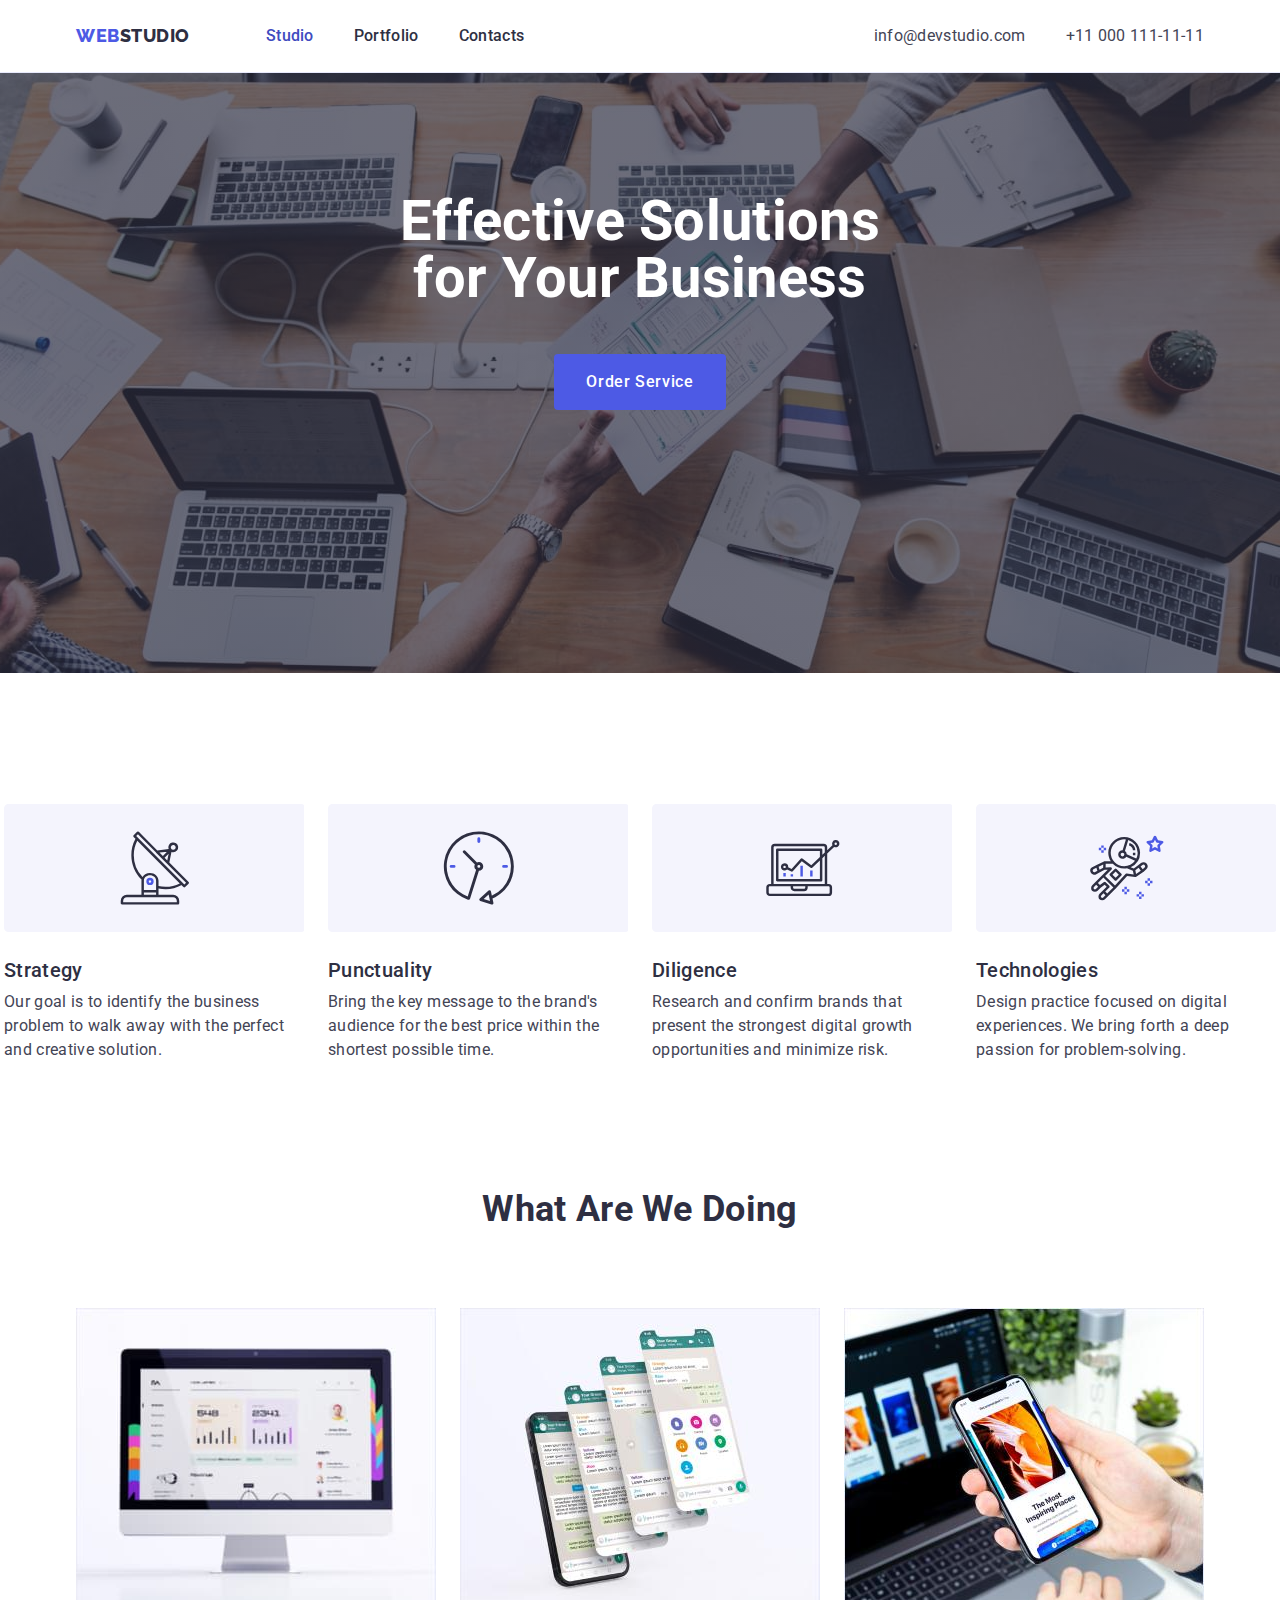
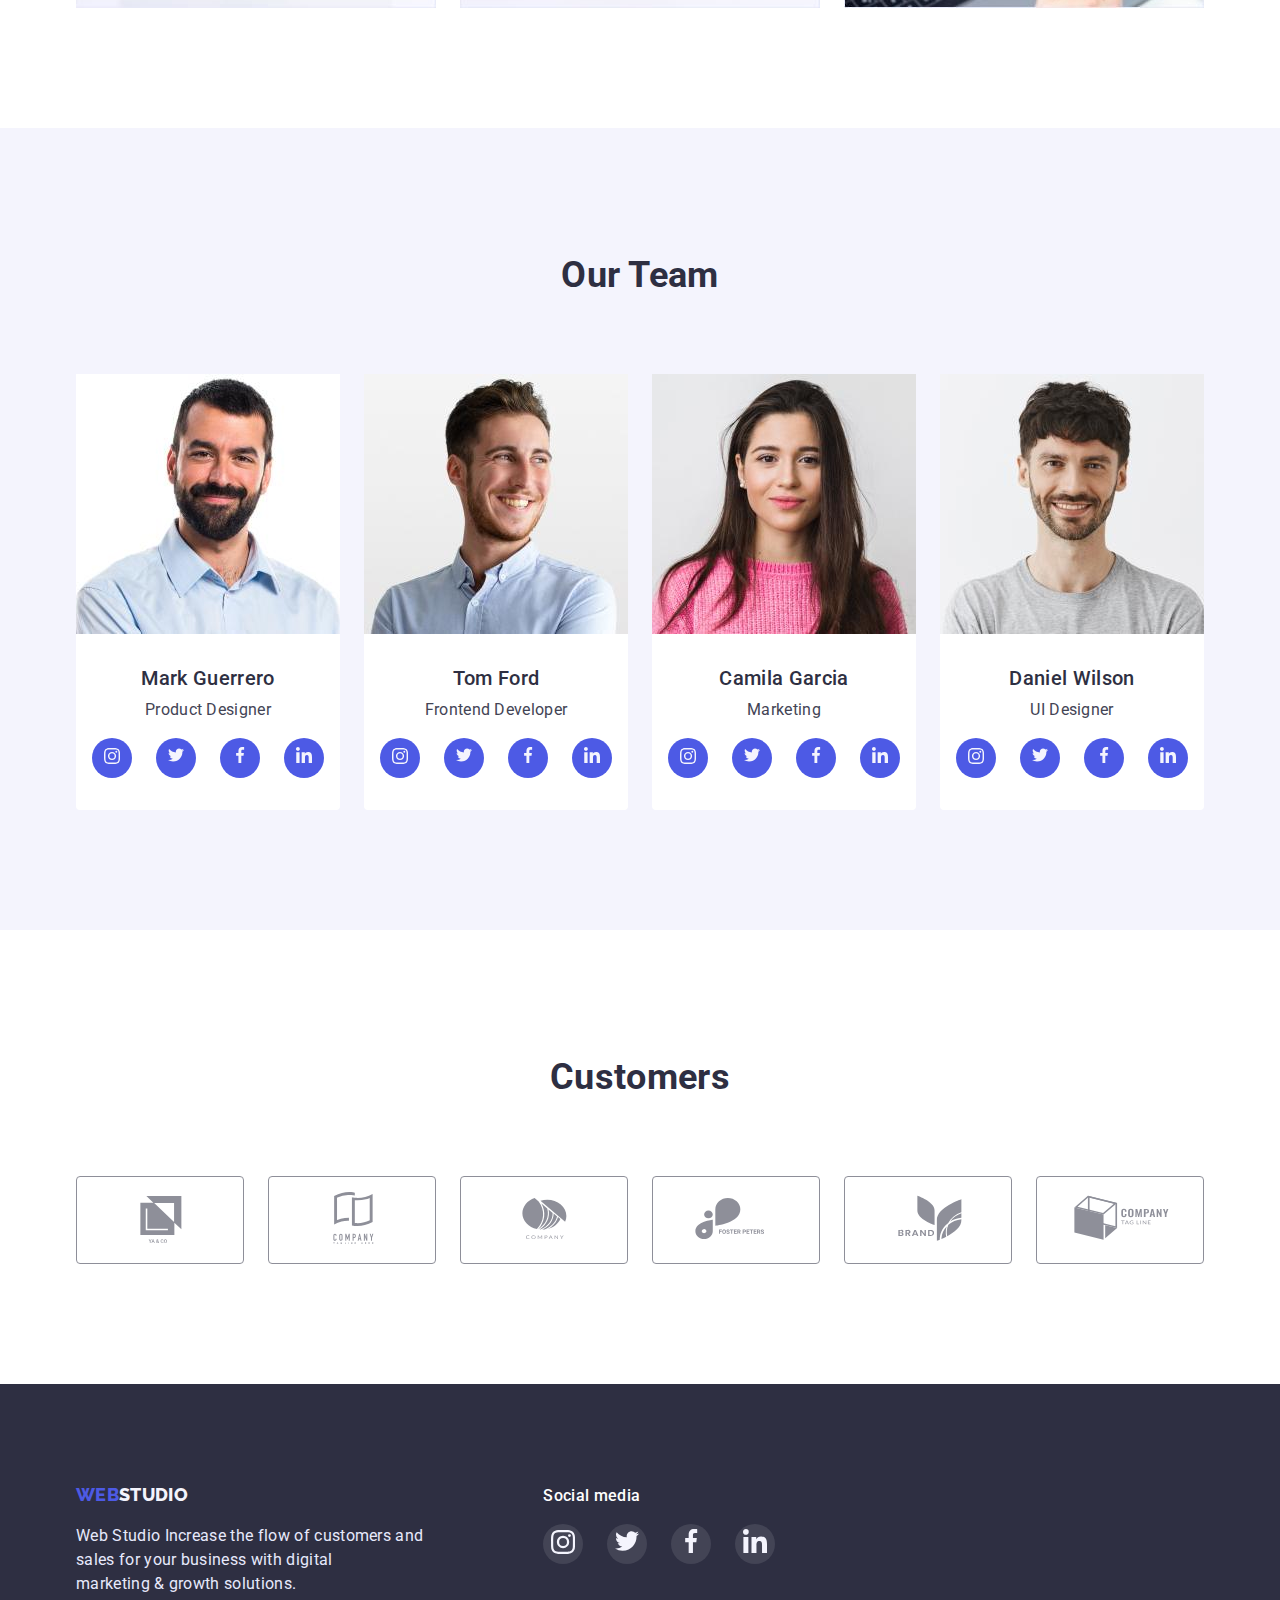
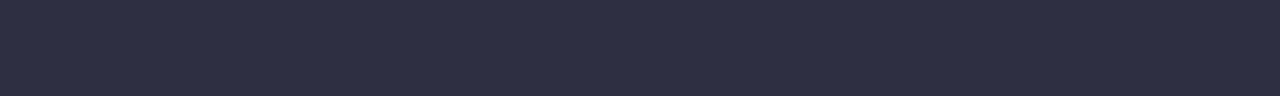
==== index.html @ c7861516 "Width added to customers" ====
<!DOCTYPE html>
<html lang="en">
  <head>
    <meta charset="UTF-8" />
    <meta http-equiv="X-UA-Compatible" content="IE=edge" />
    <meta name="viewport" content="width=device-width, initial-scale=1.0" />
    <title>WEB STUDIO</title>
    <link rel="preconnect" href="https://fonts.googleapis.com" />
    <link rel="preconnect" href="https://fonts.gstatic.com" crossorigin />
    <link
      href="https://fonts.googleapis.com/css2?family=Raleway:wght@800&family=Roboto:wght@400;500;700;900&display=swap"
      rel="stylesheet"
    />
    <link
      rel="stylesheet"
      href="https://cdnjs.cloudflare.com/ajax/libs/modern-normalize/1.1.0/modern-normalize.min.css"
    />
    <link rel="stylesheet" href="./css/style.css" />
  </head>
  <body>
    <header class="header">
      <nav class="container main-nav">
        <a href="./index.html" class="logo link"
          >WEB<span class="logo-header">STUDIO</span></a
        >
        <ul class="navigation list">
          <li class="nav-item">
            <a href="./index.html" class="current link header-links">
              Studio
            </a>
          </li>
          <li class="nav-item">
            <a href="./portfolio.html" class="link header-links">Portfolio</a>
          </li>
          <li class="nav-item">
            <a href="" class="link header-links">Contacts</a>
          </li>
        </ul>

        <ul class="list contact-list">
          <li class="nav-item">
            <a
              href="mailto:info@devstudio.com"
              class="link contacts header-links"
              >info@devstudio.com</a
            >
          </li>
          <li class="nav-item">
            <a href="tel:+110001111111" class="link contacts header-links"
              >+11 000 111-11-11</a
            >
          </li>
        </ul>
      </nav>
    </header>
    <main>
      <section class="section-one section overlay">
        <div class="container">
          <h1 class="main-title">
            Effective Solutions <br />
            for Your Business
          </h1>

          <button type="button" class="btn btn-order">Order Service</button>
        </div>
      </section>

      <section class="section section-two">
        <div class="container">
          <h2 hidden class="title">Our Values</h2>
          <ul class="list list-values">
            <li class="value-item icon-strategy">
              <svg class="value-icon">
                <use
                  href="/images/icons.svg/symbol-defs.svg#icon-strategy"
                ></use>
              </svg>
              <h3 class="sub-title">Strategy</h3>
              <p class="value-description">
                Our goal is to identify the business problem to walk away with
                the perfect and creative solution.
              </p>
            </li>
            <li class="value-item icon-punctuality">
              <svg class="value-icon">
                <use
                  href="/images/icons.svg/symbol-defs.svg#icon-punctuality"
                ></use>
              </svg>
              <h3 class="sub-title">Punctuality</h3>
              <p class="value-description">
                Bring the key message to the brand's audience for the best price
                within the shortest possible time.
              </p>
            </li>
            <li class="value-item icon-diligence">
              <svg class="value-icon">
                <use
                  href="/images/icons.svg/symbol-defs.svg#icon-diligence"
                ></use>
              </svg>
              <h3 class="sub-title">Diligence</h3>
              <p class="value-description">
                Research and confirm brands that present the strongest digital
                growth opportunities and minimize risk.
              </p>
            </li>
            <li class="value-item icon-technologies">
              <svg class="value-icon">
                <use
                  href="/images/icons.svg/symbol-defs.svg#icon-technologies"
                ></use>
              </svg>
              <h3 class="sub-title">Technologies</h3>
              <p class="value-description">
                Design practice focused on digital experiences. We bring forth a
                deep passion for problem-solving.
              </p>
            </li>
          </ul>
        </div>
      </section>

      <section class="section section-three">
        <div class="container">
          <h2 class="title title-about">What Are We Doing</h2>
          <ul class="list-about list">
            <li class="about-item">
              <img
                src="./images/index/Rectangle_1.jpg"
                alt="Screen"
                width="360"
                height="300"
              />
            </li>
            <li class="about-item">
              <img
                src="./images/index/Rectangle_2.jpg "
                alt="Cell Phone"
                width="360"
                height="300"
              />
            </li>
            <li class="about-item">
              <img
                src="./images/index/Rectangle_3.jpg"
                alt="Laptop and Smartphone"
                width="360"
                height="300"
              />
            </li>
          </ul>
        </div>
      </section>
      <section class="section-four section">
        <div class="container">
          <h2 class="title title-team">Our Team</h2>
          <ul class="list list-team">
            <li class="team-member">
              <img
                src="./images/index/img_1.jpg"
                alt="Face of the Product Designer"
                width="264"
                height="260"
                class="image"
              />
              <div class="team-role">
                <h3 class="sub-title">Mark Guerrero</h3>
                <p class="team-description">Product Designer</p>
                <ul class="list list-social">
                  <li class="social-item">
                    <button class="btn-social">
                      <svg class="btn btn-icon">
                        <use
                          href="/images/icons.svg/symbol-defs.svg#icon-instagram"
                        ></use>
                      </svg>
                    </button>
                  </li>
                  <li class="social-item">
                    <button class="btn btn-social">
                      <svg class="btn-icon twitter">
                        <use
                          href="/images/icons.svg/symbol-defs.svg#icon-twitter"
                        ></use>
                      </svg>
                    </button>
                  </li>
                  <li class="social-item">
                    <button class="btn btn-social">
                      <svg class="btn-icon">
                        <use
                          href="/images/icons.svg/symbol-defs.svg#icon-facebook"
                        ></use>
                      </svg>
                    </button>
                  </li>
                  <li class="social-item">
                    <button class="btn btn-social">
                      <svg class="btn-icon">
                        <use
                          href="/images/icons.svg/symbol-defs.svg#icon-linkedin"
                        ></use>
                      </svg>
                    </button>
                  </li>
                </ul>
              </div>
            </li>
            <li class="team-member">
              <img
                src="./images/index/img_2.jpg"
                alt="Face of the Frontend Developer"
                width="264"
                height="260"
                class="image"
              />
              <div class="team-role">
                <h3 class="sub-title">Tom Ford</h3>
                <p class="team-description">Frontend Developer</p>
                <ul class="list list-social">
                  <li class="social-item">
                    <button class="btn-social">
                      <svg class="btn btn-icon">
                        <use
                          href="/images/icons.svg/symbol-defs.svg#icon-instagram"
                        ></use>
                      </svg>
                    </button>
                  </li>
                  <li class="social-item">
                    <button class="btn btn-social">
                      <svg class="btn-icon twitter">
                        <use
                          href="/images/icons.svg/symbol-defs.svg#icon-twitter"
                        ></use>
                      </svg>
                    </button>
                  </li>
                  <li class="social-item">
                    <button class="btn btn-social">
                      <svg class="btn-icon">
                        <use
                          href="/images/icons.svg/symbol-defs.svg#icon-facebook"
                        ></use>
                      </svg>
                    </button>
                  </li>
                  <li class="social-item">
                    <button class="btn btn-social">
                      <svg class="btn-icon">
                        <use
                          href="/images/icons.svg/symbol-defs.svg#icon-linkedin"
                        ></use>
                      </svg>
                    </button>
                  </li>
                </ul>
              </div>
            </li>
            <li class="team-member">
              <img
                src="./images/index/img_3.jpg"
                alt="Face of the Marketing team member"
                width="264"
                height="260"
                class="image"
              />
              <div class="team-role">
                <h3 class="sub-title">Camila Garcia</h3>
                <p class="team-description">Marketing</p>
                <ul class="list list-social">
                  <li class="social-item">
                    <button class="btn-social">
                      <svg class="btn btn-icon">
                        <use
                          href="/images/icons.svg/symbol-defs.svg#icon-instagram"
                        ></use>
                      </svg>
                    </button>
                  </li>
                  <li class="social-item">
                    <button class="btn btn-social">
                      <svg class="btn-icon twitter">
                        <use
                          href="/images/icons.svg/symbol-defs.svg#icon-twitter"
                        ></use>
                      </svg>
                    </button>
                  </li>
                  <li class="social-item">
                    <button class="btn btn-social">
                      <svg class="btn-icon">
                        <use
                          href="/images/icons.svg/symbol-defs.svg#icon-facebook"
                        ></use>
                      </svg>
                    </button>
                  </li>
                  <li class="social-item">
                    <button class="btn btn-social">
                      <svg class="btn-icon" width="16">
                        <use
                          href="/images/icons.svg/symbol-defs.svg#icon-linkedin"
                        ></use>
                      </svg>
                    </button>
                  </li>
                </ul>
              </div>
            </li>
            <li class="team-member">
              <img
                src="./images/index/img_4.jpg"
                alt="Face of the UI Designer"
                width="264"
                height="260"
                class="image"
              />
              <div class="team-role">
                <h3 class="sub-title">Daniel Wilson</h3>
                <p class="team-description">UI Designer</p>
                <ul class="list list-social">
                  <li class="social-item">
                    <button class="btn-social">
                      <svg class="btn btn-icon">
                        <use
                          href="/images/icons.svg/symbol-defs.svg#icon-instagram"
                        ></use>
                      </svg>
                    </button>
                  </li>
                  <li class="social-item">
                    <button class="btn btn-social">
                      <svg class="btn-icon twitter">
                        <use
                          href="/images/icons.svg/symbol-defs.svg#icon-twitter"
                        ></use>
                      </svg>
                    </button>
                  </li>
                  <li class="social-item">
                    <button class="btn btn-social">
                      <svg class="btn-icon">
                        <use
                          href="/images/icons.svg/symbol-defs.svg#icon-facebook"
                        ></use>
                      </svg>
                    </button>
                  </li>
                  <li class="social-item">
                    <button class="btn btn-social">
                      <svg class="btn-icon linkedin">
                        <use
                          href="/images/icons.svg/symbol-defs.svg#icon-linkedin"
                        ></use>
                      </svg>
                    </button>
                  </li>
                </ul>
              </div>
            </li>
          </ul>
        </div>
      </section>
      <section class="section">
        <div class="container">
          <h2 class="title title-customers">Customers</h2>
          <ul class="list list-customers">
            <li class="customer-item">
              <button class="btn btn-customers">
                <svg class="logo-icon" width="104" height="56">
                  <use
                    href="/images/icons.svg/symbol-defs.svg#icon-logo_1"
                  ></use>
                </svg>
              </button>
            </li>
            <li class="customer-item">
              <button class="btn btn-customers">
                <svg class="logo-icon" width="104" height="56">
                  <use
                    href="/images/icons.svg/symbol-defs.svg#icon-logo_2"
                  ></use>
                </svg>
              </button>
            </li>
            <li class="customer-item">
              <button class="btn btn-customers">
                <svg class="logo-icon">
                  <use
                    href="/images/icons.svg/symbol-defs.svg#icon-logo_3"
                  ></use>
                </svg>
              </button>
            </li>
            <li class="customer-item">
              <button class="btn btn-customers">
                <svg class="logo-icon">
                  <use
                    href="/images/icons.svg/symbol-defs.svg#icon-logo_4"
                  ></use>
                </svg>
              </button>
            </li>
            <li class="customer-item">
              <button class="btn btn-customers">
                <svg class="logo-icon">
                  <use
                    href="/images/icons.svg/symbol-defs.svg#icon-logo_5"
                  ></use>
                </svg>
              </button>
            </li>
            <li class="customer-item">
              <button class="btn btn-customers">
                <svg class="logo-icon">
                  <use
                    href="/images/icons.svg/symbol-defs.svg#icon-logo_6"
                  ></use>
                </svg>
              </button>
            </li>
          </ul>
        </div>
      </section>
    </main>
    <footer class="footer">
      <div class="container footer-section">
        <div class="footer-description">
          <a href="./index.html" class="logo footer link"
            >WEB<span class="logo-footer">STUDIO</span></a
          >
          <p>
            Web Studio Increase the flow of customers and <br />
            sales for your business with digital <br />
            marketing & growth solutions.
          </p>
        </div>
        <div class="social-section">
          <h3 class="title title-footer">Social media</h3>

          <ul class="list list-social">
            <li class="social-item social-footer">
              <button class="btn-social btn-footer">
                <svg class="btn btn-icon svg-i-footer">
                  <use
                    href="/images/icons.svg/symbol-defs.svg#icon-instagram"
                  ></use>
                </svg>
              </button>
            </li>
            <li class="social-item">
              <button class="btn btn-social btn-footer">
                <svg class="btn-icon svg-i-footer">
                  <use
                    href="/images/icons.svg/symbol-defs.svg#icon-twitter"
                  ></use>
                </svg>
              </button>
            </li>
            <li class="social-item">
              <button class="btn btn-social btn-footer">
                <svg class="btn-icon svg-i-footer">
                  <use
                    href="/images/icons.svg/symbol-defs.svg#icon-facebook"
                  ></use>
                </svg>
              </button>
            </li>
            <li class="social-item">
              <button class="btn btn-social btn-footer">
                <svg class="btn-icon svg-i-footer">
                  <use
                    href="/images/icons.svg/symbol-defs.svg#icon-linkedin"
                  ></use>
                </svg>
              </button>
            </li>
          </ul>
        </div>
      </div>
    </footer>
  </body>
</html>
---- css/style.css ----
/* variables */
:root {
  --brand-primary-fonts: 'Roboto', sans-serif;
  --brand-secondary-fonts: 'Raleway', sans-serif;
  --none-text-decoration: none;
  --none-list-bullets: none;
  --primary-color: #434455;
  --secondary-color: #2e2f42;
  --bg-white-color: #ffffff;
  --bg-iris-color: #4d5ae5;
  --bg-cloud-color: #f4f4fd;
  --bg-ocean-color: #404bbf;
  --bg-cornflower-color: #e7e9fc;
  --bg-light-slate-color: #8e8f99;
  --font-size-primary: 16px;
  --line-height-primary: 1.5;
  --letter-spacing-primary: 0.02em;
  --primary-padding-32: 32px;
  --margin-24: 24px;
  --margin-48: 48px;
  --padding-margin-none: 0;
  --drop-shadow: 0px 1px 6px 0px rgba(46, 47, 66, 0.08);
}
body {
  font-family: var(--brand-primary-fonts);
  color: var(--primary-color);
  font-size: var(--font-size-primary);
  line-height: var(--line-height-primary);
  letter-spacing: var(--letter-spacing-primary);
}
.btn {
  display: inline-block;
  cursor: pointer;
  border: none;
  font-weight: 500;
  font-size: var(--font-size-primary);
  line-height: var(--line-height-primary);
  letter-spacing: 0.04em;
  border-radius: 4px;
}
.container {
  width: 1158px;
  padding-left: 15px;
  padding-right: 15px;

  margin-left: auto;
  margin-right: auto;

  /* outline: red dashed 2px; */
}
p {
  margin-top: var(--padding-margin-none);
  margin-bottom: var(--padding-margin-none);
}

.section {
  padding-top: 120px;
  padding-bottom: 120px;
}
.section-three {
  padding-top: var(--padding-margin-none);
}

/* title's color */
.title,
.sub-title {
  color: var(--secondary-color);
}
.main-title,
.title {
  font-weight: 700;
}

.sub-title,
.prj-title {
  font-weight: 500;
  font-size: 20px;
  line-height: 1.2;
}

/* header section */

.header {
  border-bottom: solid 1px var(--bg-cornflower-color);
  box-shadow: 0px 2px 1px 0px rgba(46, 47, 66, 0.08);
}
.list {
  list-style: var(--none-list-bullets);
  padding: var(--padding-margin-none);
  margin: var(--padding-margin-none);
}
.main-nav {
  display: flex;
  align-items: center;
}

.navigation {
  display: flex;
  margin-left: 76px;
}
.navigation .nav-item:not(:last-child) {
  margin-right: 40px;
}
.header a.logo {
  font-weight: 800;
  font-family: var(--brand-secondary-fonts);
  font-size: 18px;
  line-height: 1.33;
  letter-spacing: 0.03em;
  text-transform: uppercase;
  color: var(--bg-iris-color);
}

.navigation a.current {
  color: var(--bg-ocean-color);
}
.link {
  text-decoration: var(--none-text-decoration);
  color: var(--primary-color);
}
.navigation .header-links {
  color: var(--secondary-color);
  font-weight: 500;
}
.header-links {
  display: block;
  padding-top: var(--margin-24);
  padding-bottom: var(--margin-24);
}

.contact-list {
  display: flex;
  margin-left: auto;
}

.contact-list .nav-item + .nav-item {
  margin-left: 40px;
}

.logo-header {
  color: var(--secondary-color);
}

.header-links:hover,
.header-links:focus,
.btn-social:hover,
.btn-social:focus {
  color: var(--bg-ocean-color);
}

/* index page main section */
.overlay {
  background: var(--primary-color);
  text-align: center;
  max-width: 1440px;
  height: 600px;
  margin-left: auto;
  margin-right: auto;
  background-image: linear-gradient(
      to right,
      rgba(46, 47, 66, 0.7),
      rgba(46, 47, 66, 0.7)
    ),
    url(../images/index/bg-people-office_1.jpg);
  background-size: cover;
  background-position: center;
  background-repeat: no-repeat;
}

.main-title {
  font-size: 56px;
  line-height: 1.01;
  color: var(--bg-white-color);
  margin-top: 0;
  margin-bottom: var(--margin-48);
}
.btn-order {
  background: var(--bg-iris-color);
  color: var(--bg-white-color);
  padding: 16px 32px;
}
.btn-order:hover,
.btn-order:focus {
  background: var(--bg-ocean-color);
  box-shadow: 0px 4px 4px 0px rgba(0, 0, 0, 0.15);
}

.sub-title,
.prj-title {
  margin-top: var(--padding-margin-none);
  margin-bottom: 8px;
}
.list-values {
  display: flex;
  justify-content: center;
  margin-left: auto;
  margin-right: auto;
}
.value-icon,
.team-description {
  margin-bottom: 8px;
}
.value-item:not(:last-child),
.about-item:not(:last-child),
.team-member:not(:last-child),
.customer-item:not(:last-child),
.social-item:not(:last-child) {
  margin-right: var(--margin-24);
}

.filter-list {
  display: flex;
  justify-content: center;
  margin-bottom: 72px;
}

.filter-item:not(:last-child) {
  margin-right: var(--margin-48);
}
.section .title-about,
.title-team,
.title-customers {
  margin-top: var(--padding-margin-none);
  margin-bottom: 72px;
  text-align: center;
  font-size: 36px;
}

.list-about,
.list-team {
  display: flex;
  justify-content: center;
}
.team-role {
  text-align: center;
  padding-top: var(--primary-padding-32);
  padding-bottom: var(--primary-padding-32);
  background-color: var(--bg-white-color);
  border-bottom-left-radius: 4px;
  border-bottom-right-radius: 4px;
}
.team-member:hover,
.team-member:focus {
  box-shadow: var(--drop-shadow);
  border-radius: 6px;
  offset: 0px, 1px;
}
.btn-social {
  width: 40px;
  height: 40px;
  border-radius: 50%;
  border: none;
  padding: 0;
  background-color: var(--bg-iris-color);
}

.list-social {
  display: flex;
  justify-content: center;
  padding-left: 16px;
  padding-right: 16px;
}
.btn-icon {
  width: 16px;
  height: 16px;
  fill: var(--bg-cloud-color);
}
.btn-social:hover,
.btn-social:focus {
  background-color: var(--bg-ocean-color);
}
.list-customers {
  display: flex;
  justify-content: center;
}
.btn-customers {
  background-color: transparent;
  width: 168px;
  height: 88px;
  border: 1px solid var(--bg-light-slate-color);
}
.logo-icon {
  width: 104px;
  height: 56px;
  fill: #8e8f99;
}

.logo-icon:hover {
  width: 104px;
  height: 56px;
  fill: var(--bg-ocean-color);
}

/* footer section */
.logo.footer {
  font-family: var(--brand-secondary-fonts);
  font-size: 18px;
  line-height: 1.17;
  font-weight: 800;
  color: var(--bg-iris-color);
}
.logo-footer {
  color: var(--bg-cloud-color);
}

.footer p {
  margin-top: 16px;
  color: var(--bg-cornflower-color);
}

footer {
  background: var(--secondary-color);
}

.section-four {
  background: var(--bg-cloud-color);
}

footer {
  padding-top: 100px;
  padding-bottom: 100px;
}
.footer-section {
  display: flex;
  flex-wrap: wrap;
  align-items: baseline;
}
.svg-i-footer {
  width: 24px;
  height: 24px;
  align-items: center;
}

.btn-footer {
  background-color: var(--primary-color);
}

.btn-footer:hover,
.btn-footer:focus {
  background-color: #31d0aa;
}
.title-footer {
  color: var(--bg-white-color);
  margin-top: 0;
  margin-bottom: 0;
  font-weight: 500;
  font-size: var(--font-size-primary);
}
.social-section {
  display: block;
  margin-left: 120px;
}

.list-social {
  padding-left: 0;
  padding-right: 0;
  margin-top: 16px;
}

/* portfolio page - main section */

.btn-filter:hover,
.btn-filter:focus {
  background: var(--bg-ocean-color);
  color: var(--bg-white-color);
  box-shadow: 0px 3px 1px 0px rgba(0, 0, 0, 0.1);
}
.btn-filter {
  background: var(--bg-cloud-color);
  color: var(--bg-iris-color);
  padding: 12px 24px;
}

.project-list {
  display: flex;
  flex-wrap: wrap;
  margin-right: calc(-1 * var(--margin-24));
  margin-bottom: calc(-1 * var(--margin-48));
}

.prj-explanation {
  border-bottom: solid 1px var(--bg-cornflower-color);
  border-left: solid 1px var(--bg-cornflower-color);
  border-right: solid 1px var(--bg-cornflower-color);
  padding-left: 16px;
  padding-right: 54px;
  padding-top: var(--primary-padding-32);
  padding-bottom: var(--primary-padding-32);
}
.project-list > .prj-item {
  flex-basis: calc(100% / 3 - 24px);
  margin-right: var(--margin-24);
  margin-bottom: var(--margin-48);
}
img {
  display: block;
  max-width: 100%;
}

.project-card:hover,
.project-card:focus {
  background-blend-mode: soft-light;
  mix-blend-mode: normal;
  box-shadow: var(--drop-shadow);
  offset: 0px, 1px;
  border-radius: 6px;
}
.project-list > .prj-item:hover,
.project-list > .prj-item:focus {
  box-shadow: 1px 4px 4px rgba(46, 47, 66, 0.08);
  border-radius: 6px;
  offset: 0px, 1px;
}
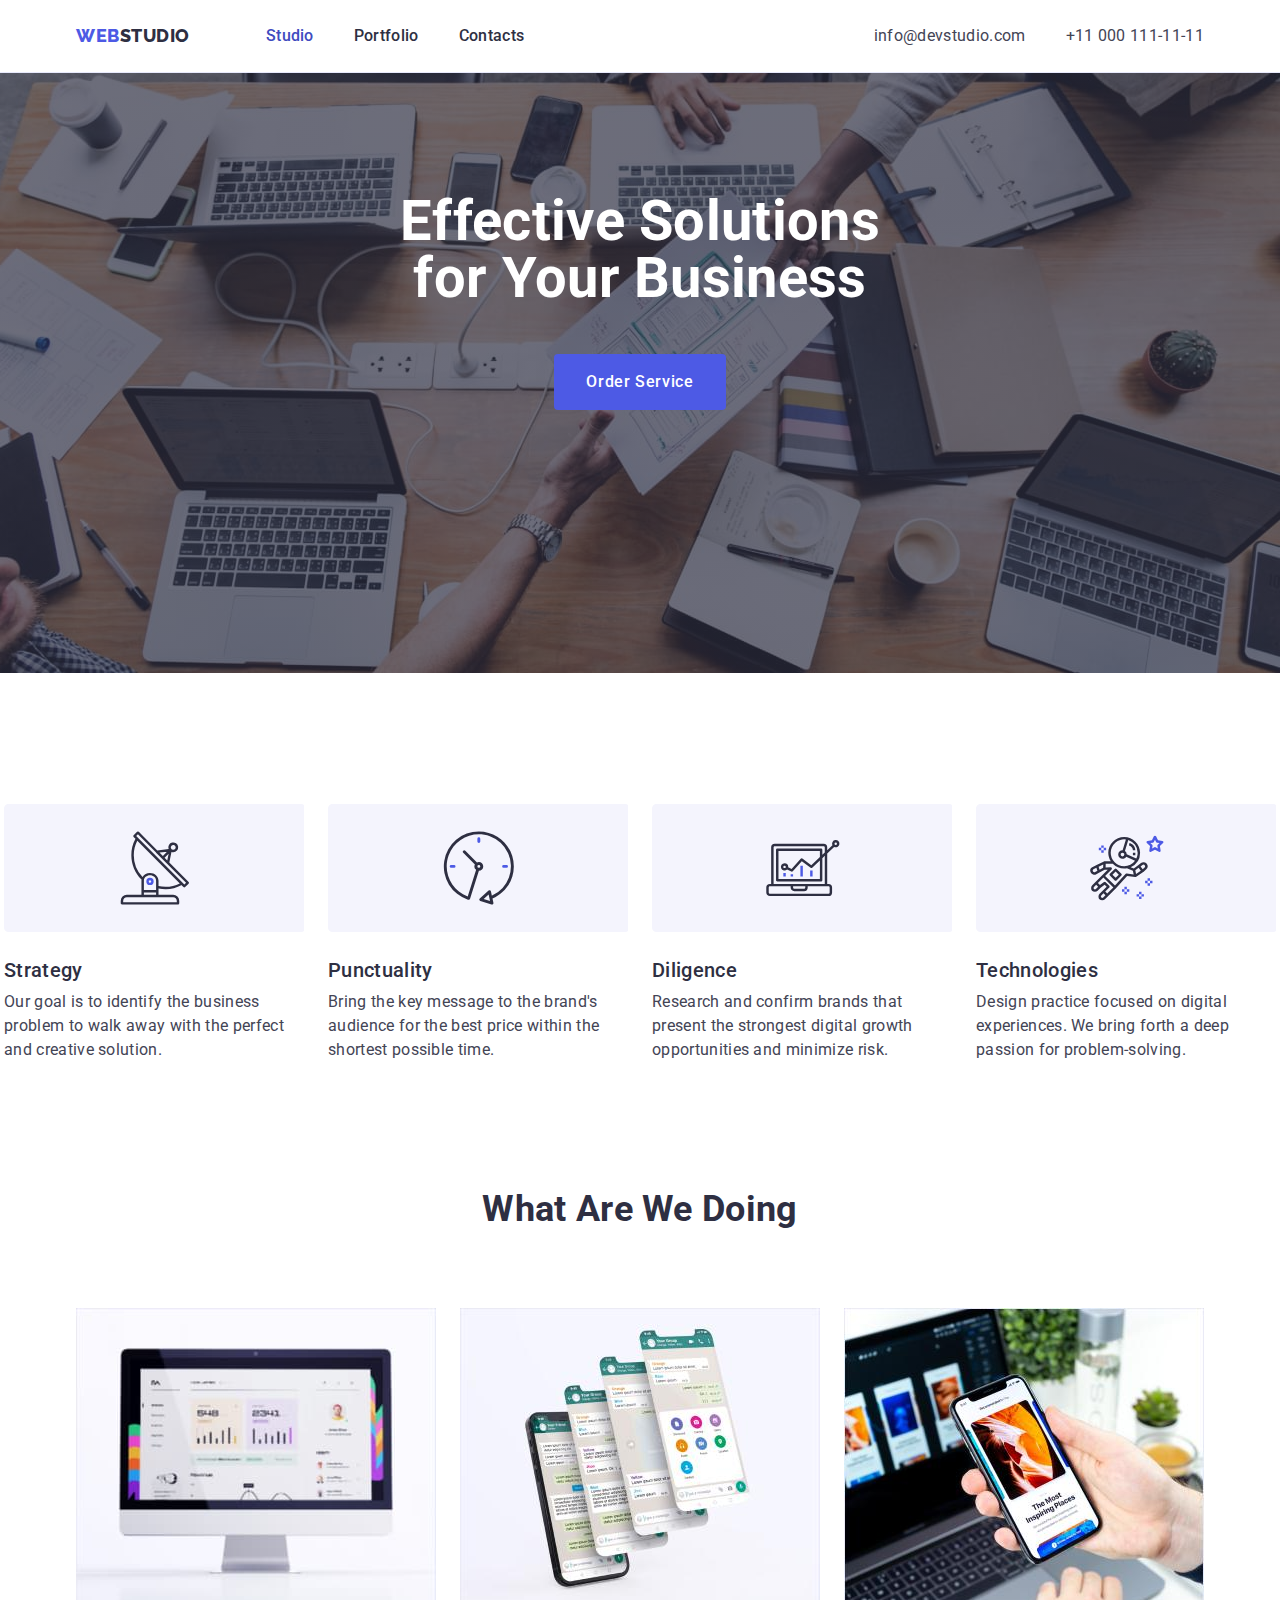
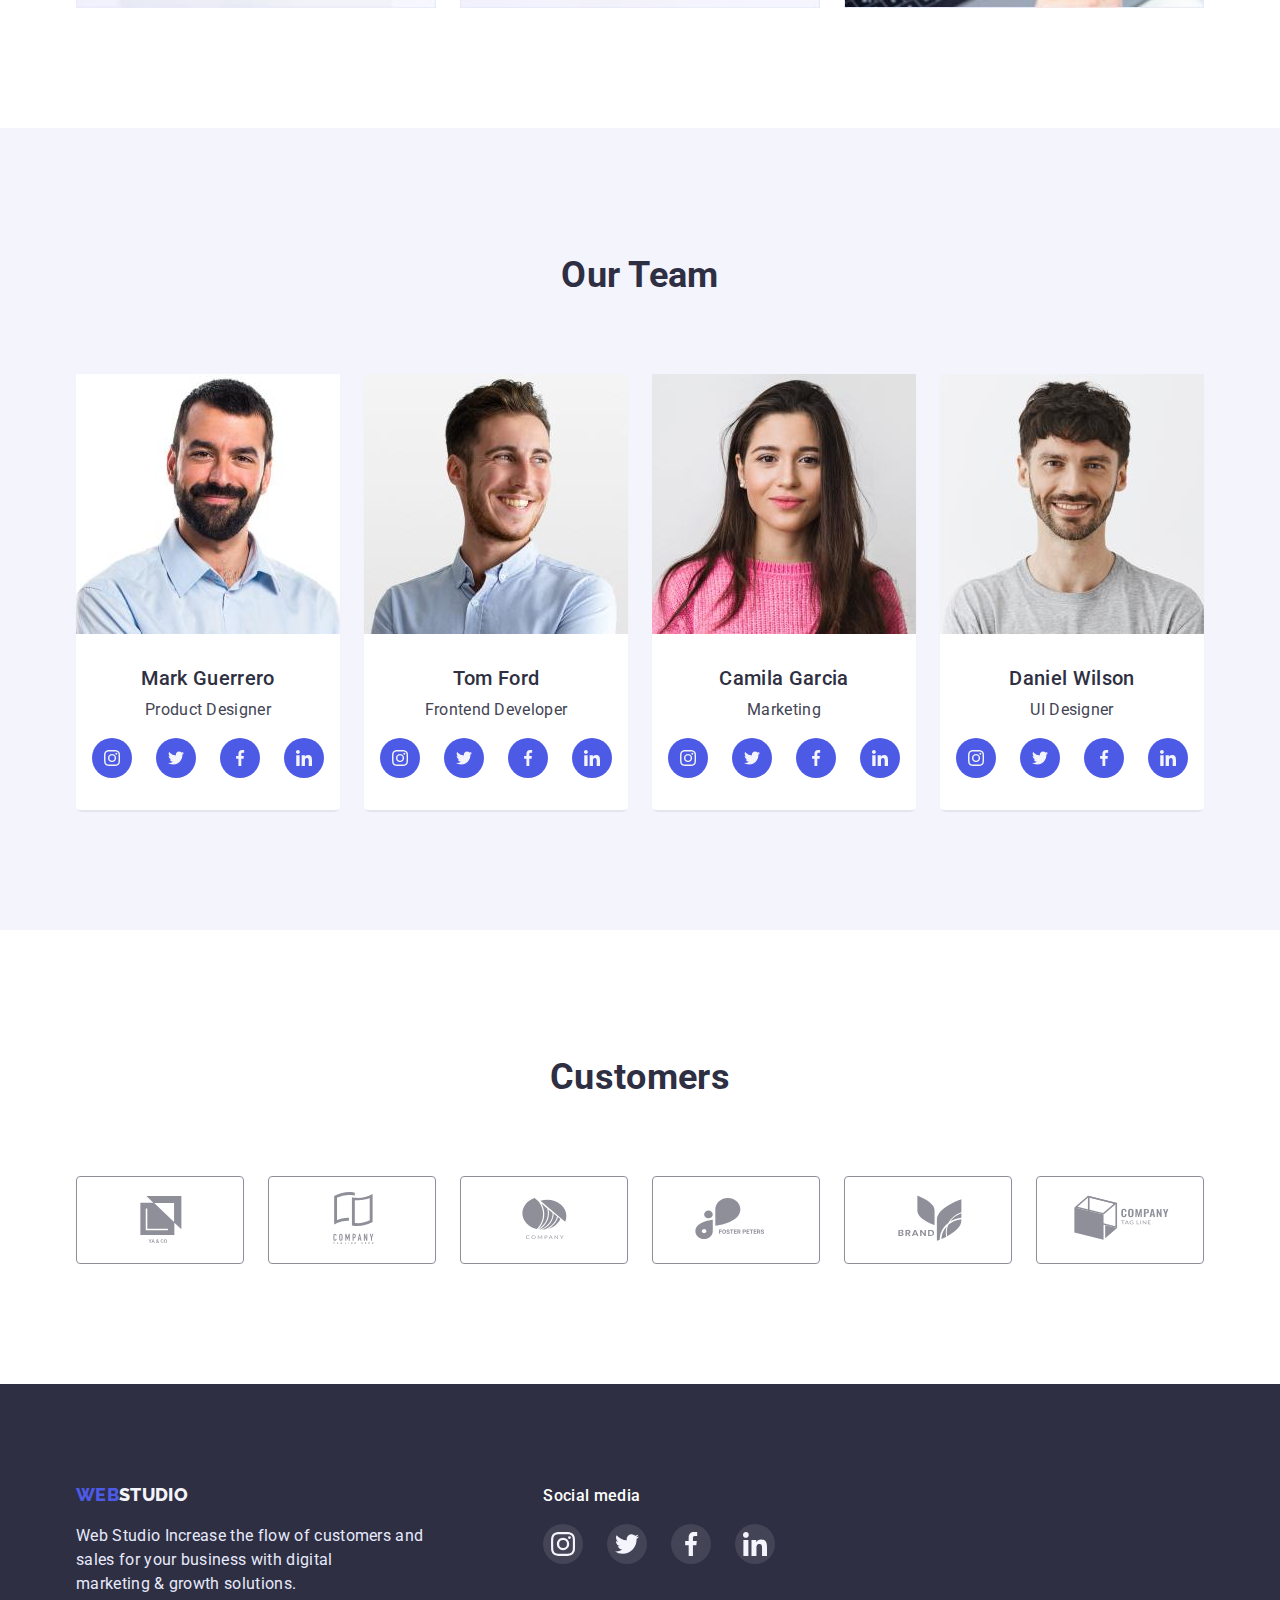
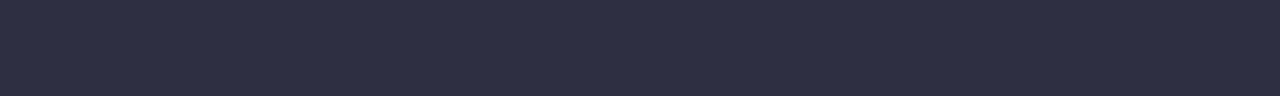
==== commit b29cb0d8: "social links updated" ====
--- a/index.html
+++ b/index.html
@@ -72,7 +72,7 @@
             <li class="value-item icon-strategy">
               <svg class="value-icon">
                 <use
-                  href="/images/icons.svg/symbol-defs.svg#icon-strategy"
+                  href="./images/icons.svg/symbol-defs.svg#icon-strategy"
                 ></use>
               </svg>
               <h3 class="sub-title">Strategy</h3>
@@ -84,7 +84,7 @@
             <li class="value-item icon-punctuality">
               <svg class="value-icon">
                 <use
-                  href="/images/icons.svg/symbol-defs.svg#icon-punctuality"
+                  href="./images/icons.svg/symbol-defs.svg#icon-punctuality"
                 ></use>
               </svg>
               <h3 class="sub-title">Punctuality</h3>
@@ -96,7 +96,7 @@
             <li class="value-item icon-diligence">
               <svg class="value-icon">
                 <use
-                  href="/images/icons.svg/symbol-defs.svg#icon-diligence"
+                  href="./images/icons.svg/symbol-defs.svg#icon-diligence"
                 ></use>
               </svg>
               <h3 class="sub-title">Diligence</h3>
@@ -108,7 +108,7 @@
             <li class="value-item icon-technologies">
               <svg class="value-icon">
                 <use
-                  href="/images/icons.svg/symbol-defs.svg#icon-technologies"
+                  href="./images/icons.svg/symbol-defs.svg#icon-technologies"
                 ></use>
               </svg>
               <h3 class="sub-title">Technologies</h3>
@@ -169,40 +169,40 @@
                 <p class="team-description">Product Designer</p>
                 <ul class="list list-social">
                   <li class="social-item">
-                    <button class="btn-social">
-                      <svg class="btn btn-icon">
-                        <use
-                          href="/images/icons.svg/symbol-defs.svg#icon-instagram"
-                        ></use>
-                      </svg>
-                    </button>
-                  </li>
-                  <li class="social-item">
-                    <button class="btn btn-social">
-                      <svg class="btn-icon twitter">
-                        <use
-                          href="/images/icons.svg/symbol-defs.svg#icon-twitter"
-                        ></use>
-                      </svg>
-                    </button>
-                  </li>
-                  <li class="social-item">
-                    <button class="btn btn-social">
-                      <svg class="btn-icon">
-                        <use
-                          href="/images/icons.svg/symbol-defs.svg#icon-facebook"
-                        ></use>
-                      </svg>
-                    </button>
-                  </li>
-                  <li class="social-item">
-                    <button class="btn btn-social">
-                      <svg class="btn-icon">
-                        <use
-                          href="/images/icons.svg/symbol-defs.svg#icon-linkedin"
-                        ></use>
-                      </svg>
-                    </button>
+                    <a class="link-social">
+                      <svg class="svg-icon">
+                        <use
+                          href="./images/icons.svg/symbol-defs.svg#icon-instagram"
+                        ></use>
+                      </svg>
+                    </a>
+                  </li>
+                  <li class="social-item">
+                    <a class="link-social">
+                      <svg class="svg-icon twitter">
+                        <use
+                          href="./images/icons.svg/symbol-defs.svg#icon-twitter"
+                        ></use>
+                      </svg>
+                    </a>
+                  </li>
+                  <li class="social-item">
+                    <a class="link-social">
+                      <svg class="svg-icon">
+                        <use
+                          href="./images/icons.svg/symbol-defs.svg#icon-facebook"
+                        ></use>
+                      </svg>
+                    </a>
+                  </li>
+                  <li class="social-item">
+                    <a class="link-social">
+                      <svg class="svg-icon">
+                        <use
+                          href="./images/icons.svg/symbol-defs.svg#icon-linkedin"
+                        ></use>
+                      </svg>
+                    </a>
                   </li>
                 </ul>
               </div>
@@ -220,40 +220,40 @@
                 <p class="team-description">Frontend Developer</p>
                 <ul class="list list-social">
                   <li class="social-item">
-                    <button class="btn-social">
-                      <svg class="btn btn-icon">
-                        <use
-                          href="/images/icons.svg/symbol-defs.svg#icon-instagram"
-                        ></use>
-                      </svg>
-                    </button>
-                  </li>
-                  <li class="social-item">
-                    <button class="btn btn-social">
-                      <svg class="btn-icon twitter">
-                        <use
-                          href="/images/icons.svg/symbol-defs.svg#icon-twitter"
-                        ></use>
-                      </svg>
-                    </button>
-                  </li>
-                  <li class="social-item">
-                    <button class="btn btn-social">
-                      <svg class="btn-icon">
-                        <use
-                          href="/images/icons.svg/symbol-defs.svg#icon-facebook"
-                        ></use>
-                      </svg>
-                    </button>
-                  </li>
-                  <li class="social-item">
-                    <button class="btn btn-social">
-                      <svg class="btn-icon">
-                        <use
-                          href="/images/icons.svg/symbol-defs.svg#icon-linkedin"
-                        ></use>
-                      </svg>
-                    </button>
+                    <a class="link-social">
+                      <svg class="svg-icon">
+                        <use
+                          href="./images/icons.svg/symbol-defs.svg#icon-instagram"
+                        ></use>
+                      </svg>
+                    </a>
+                  </li>
+                  <li class="social-item">
+                    <a class="link-social">
+                      <svg class="svg-icon twitter">
+                        <use
+                          href="./images/icons.svg/symbol-defs.svg#icon-twitter"
+                        ></use>
+                      </svg>
+                    </a>
+                  </li>
+                  <li class="social-item">
+                    <a class="link-social">
+                      <svg class="svg-icon">
+                        <use
+                          href="./images/icons.svg/symbol-defs.svg#icon-facebook"
+                        ></use>
+                      </svg>
+                    </a>
+                  </li>
+                  <li class="social-item">
+                    <a class="link-social">
+                      <svg class="svg-icon">
+                        <use
+                          href="./images/icons.svg/symbol-defs.svg#icon-linkedin"
+                        ></use>
+                      </svg>
+                    </a>
                   </li>
                 </ul>
               </div>
@@ -271,40 +271,40 @@
                 <p class="team-description">Marketing</p>
                 <ul class="list list-social">
                   <li class="social-item">
-                    <button class="btn-social">
-                      <svg class="btn btn-icon">
-                        <use
-                          href="/images/icons.svg/symbol-defs.svg#icon-instagram"
-                        ></use>
-                      </svg>
-                    </button>
-                  </li>
-                  <li class="social-item">
-                    <button class="btn btn-social">
-                      <svg class="btn-icon twitter">
-                        <use
-                          href="/images/icons.svg/symbol-defs.svg#icon-twitter"
-                        ></use>
-                      </svg>
-                    </button>
-                  </li>
-                  <li class="social-item">
-                    <button class="btn btn-social">
-                      <svg class="btn-icon">
-                        <use
-                          href="/images/icons.svg/symbol-defs.svg#icon-facebook"
-                        ></use>
-                      </svg>
-                    </button>
-                  </li>
-                  <li class="social-item">
-                    <button class="btn btn-social">
-                      <svg class="btn-icon" width="16">
-                        <use
-                          href="/images/icons.svg/symbol-defs.svg#icon-linkedin"
-                        ></use>
-                      </svg>
-                    </button>
+                    <a class="link-social">
+                      <svg class="svg-icon">
+                        <use
+                          href="./images/icons.svg/symbol-defs.svg#icon-instagram"
+                        ></use>
+                      </svg>
+                    </a>
+                  </li>
+                  <li class="social-item">
+                    <a class="link-social">
+                      <svg class="svg-icon twitter">
+                        <use
+                          href="./images/icons.svg/symbol-defs.svg#icon-twitter"
+                        ></use>
+                      </svg>
+                    </a>
+                  </li>
+                  <li class="social-item">
+                    <a class="link-social">
+                      <svg class="svg-icon">
+                        <use
+                          href="./images/icons.svg/symbol-defs.svg#icon-facebook"
+                        ></use>
+                      </svg>
+                    </a>
+                  </li>
+                  <li class="social-item">
+                    <a class="link-social">
+                      <svg class="svg-icon">
+                        <use
+                          href="./images/icons.svg/symbol-defs.svg#icon-linkedin"
+                        ></use>
+                      </svg>
+                    </a>
                   </li>
                 </ul>
               </div>
@@ -322,40 +322,40 @@
                 <p class="team-description">UI Designer</p>
                 <ul class="list list-social">
                   <li class="social-item">
-                    <button class="btn-social">
-                      <svg class="btn btn-icon">
-                        <use
-                          href="/images/icons.svg/symbol-defs.svg#icon-instagram"
-                        ></use>
-                      </svg>
-                    </button>
-                  </li>
-                  <li class="social-item">
-                    <button class="btn btn-social">
-                      <svg class="btn-icon twitter">
-                        <use
-                          href="/images/icons.svg/symbol-defs.svg#icon-twitter"
-                        ></use>
-                      </svg>
-                    </button>
-                  </li>
-                  <li class="social-item">
-                    <button class="btn btn-social">
-                      <svg class="btn-icon">
-                        <use
-                          href="/images/icons.svg/symbol-defs.svg#icon-facebook"
-                        ></use>
-                      </svg>
-                    </button>
-                  </li>
-                  <li class="social-item">
-                    <button class="btn btn-social">
-                      <svg class="btn-icon linkedin">
-                        <use
-                          href="/images/icons.svg/symbol-defs.svg#icon-linkedin"
-                        ></use>
-                      </svg>
-                    </button>
+                    <a class="link-social">
+                      <svg class="svg-icon">
+                        <use
+                          href="./images/icons.svg/symbol-defs.svg#icon-instagram"
+                        ></use>
+                      </svg>
+                    </a>
+                  </li>
+                  <li class="social-item">
+                    <a class="link-social">
+                      <svg class="svg-icon twitter">
+                        <use
+                          href="./images/icons.svg/symbol-defs.svg#icon-twitter"
+                        ></use>
+                      </svg>
+                    </a>
+                  </li>
+                  <li class="social-item">
+                    <a class="link-social">
+                      <svg class="svg-icon">
+                        <use
+                          href="./images/icons.svg/symbol-defs.svg#icon-facebook"
+                        ></use>
+                      </svg>
+                    </a>
+                  </li>
+                  <li class="social-item">
+                    <a class="link-social">
+                      <svg class="svg-icon">
+                        <use
+                          href="./images/icons.svg/symbol-defs.svg#icon-linkedin"
+                        ></use>
+                      </svg>
+                    </a>
                   </li>
                 </ul>
               </div>
@@ -369,54 +369,54 @@
           <ul class="list list-customers">
             <li class="customer-item">
               <button class="btn btn-customers">
-                <svg class="logo-icon" width="104" height="56">
-                  <use
-                    href="/images/icons.svg/symbol-defs.svg#icon-logo_1"
-                  ></use>
-                </svg>
-              </button>
-            </li>
-            <li class="customer-item">
-              <button class="btn btn-customers">
-                <svg class="logo-icon" width="104" height="56">
-                  <use
-                    href="/images/icons.svg/symbol-defs.svg#icon-logo_2"
-                  ></use>
-                </svg>
-              </button>
-            </li>
-            <li class="customer-item">
-              <button class="btn btn-customers">
-                <svg class="logo-icon">
-                  <use
-                    href="/images/icons.svg/symbol-defs.svg#icon-logo_3"
-                  ></use>
-                </svg>
-              </button>
-            </li>
-            <li class="customer-item">
-              <button class="btn btn-customers">
-                <svg class="logo-icon">
-                  <use
-                    href="/images/icons.svg/symbol-defs.svg#icon-logo_4"
-                  ></use>
-                </svg>
-              </button>
-            </li>
-            <li class="customer-item">
-              <button class="btn btn-customers">
-                <svg class="logo-icon">
-                  <use
-                    href="/images/icons.svg/symbol-defs.svg#icon-logo_5"
-                  ></use>
-                </svg>
-              </button>
-            </li>
-            <li class="customer-item">
-              <button class="btn btn-customers">
-                <svg class="logo-icon">
-                  <use
-                    href="/images/icons.svg/symbol-defs.svg#icon-logo_6"
+                <svg class="logo-icon">
+                  <use
+                    href="./images/icons.svg/symbol-defs.svg#icon-logo_1"
+                  ></use>
+                </svg>
+              </button>
+            </li>
+            <li class="customer-item">
+              <button class="btn btn-customers">
+                <svg class="logo-icon">
+                  <use
+                    href="./images/icons.svg/symbol-defs.svg#icon-logo_2"
+                  ></use>
+                </svg>
+              </button>
+            </li>
+            <li class="customer-item">
+              <button class="btn btn-customers">
+                <svg class="logo-icon">
+                  <use
+                    href="./images/icons.svg/symbol-defs.svg#icon-logo_3"
+                  ></use>
+                </svg>
+              </button>
+            </li>
+            <li class="customer-item">
+              <button class="btn btn-customers">
+                <svg class="logo-icon">
+                  <use
+                    href="./images/icons.svg/symbol-defs.svg#icon-logo_4"
+                  ></use>
+                </svg>
+              </button>
+            </li>
+            <li class="customer-item">
+              <button class="btn btn-customers">
+                <svg class="logo-icon">
+                  <use
+                    href="./images/icons.svg/symbol-defs.svg#icon-logo_5"
+                  ></use>
+                </svg>
+              </button>
+            </li>
+            <li class="customer-item">
+              <button class="btn btn-customers">
+                <svg class="logo-icon">
+                  <use
+                    href="./images/icons.svg/symbol-defs.svg#icon-logo_6"
                   ></use>
                 </svg>
               </button>
@@ -441,41 +441,41 @@
           <h3 class="title title-footer">Social media</h3>
 
           <ul class="list list-social">
-            <li class="social-item social-footer">
-              <button class="btn-social btn-footer">
-                <svg class="btn btn-icon svg-i-footer">
-                  <use
-                    href="/images/icons.svg/symbol-defs.svg#icon-instagram"
-                  ></use>
-                </svg>
-              </button>
-            </li>
             <li class="social-item">
-              <button class="btn btn-social btn-footer">
-                <svg class="btn-icon svg-i-footer">
-                  <use
-                    href="/images/icons.svg/symbol-defs.svg#icon-twitter"
-                  ></use>
-                </svg>
-              </button>
+              <a class="link-social social-footer">
+                <svg class="svg-icon svg-i-footer">
+                  <use
+                    href="./images/icons.svg/symbol-defs.svg#icon-instagram"
+                  ></use>
+                </svg>
+              </a>
             </li>
             <li class="social-item">
-              <button class="btn btn-social btn-footer">
-                <svg class="btn-icon svg-i-footer">
-                  <use
-                    href="/images/icons.svg/symbol-defs.svg#icon-facebook"
-                  ></use>
-                </svg>
-              </button>
+              <a class="link-social social-footer">
+                <svg class="svg-icon svg-i-footer">
+                  <use
+                    href="./images/icons.svg/symbol-defs.svg#icon-twitter"
+                  ></use>
+                </svg>
+              </a>
             </li>
             <li class="social-item">
-              <button class="btn btn-social btn-footer">
-                <svg class="btn-icon svg-i-footer">
-                  <use
-                    href="/images/icons.svg/symbol-defs.svg#icon-linkedin"
-                  ></use>
-                </svg>
-              </button>
+              <a class="link-social social-footer">
+                <svg class="svg-icon svg-i-footer">
+                  <use
+                    href="./images/icons.svg/symbol-defs.svg#icon-facebook"
+                  ></use>
+                </svg>
+              </a>
+            </li>
+            <li class="social-item">
+              <a class="link-social social-footer">
+                <svg class="svg-icon svg-i-footer">
+                  <use
+                    href="./images/icons.svg/symbol-defs.svg#icon-linkedin"
+                  ></use>
+                </svg>
+              </a>
             </li>
           </ul>
         </div>
--- a/css/style.css
+++ b/css/style.css
@@ -19,7 +19,7 @@
   --margin-24: 24px;
   --margin-48: 48px;
   --padding-margin-none: 0;
-  --drop-shadow: 0px 1px 6px 0px rgba(46, 47, 66, 0.08);
+  --drop-shadow: 0px 2px 1px 0px rgba(46, 47, 66, 0.08);
 }
 body {
   font-family: var(--brand-primary-fonts);
@@ -45,8 +45,6 @@
 
   margin-left: auto;
   margin-right: auto;
-
-  /* outline: red dashed 2px; */
 }
 p {
   margin-top: var(--padding-margin-none);
@@ -143,8 +141,8 @@
 
 .header-links:hover,
 .header-links:focus,
-.btn-social:hover,
-.btn-social:focus {
+.link-social:hover,
+.link-social:focus {
   color: var(--bg-ocean-color);
 }
 
@@ -239,15 +237,16 @@
   border-bottom-left-radius: 4px;
   border-bottom-right-radius: 4px;
 }
-.team-member:hover,
-.team-member:focus {
+.team-member {
   box-shadow: var(--drop-shadow);
   border-radius: 6px;
-  offset: 0px, 1px;
-}
-.btn-social {
+}
+.link-social {
   width: 40px;
   height: 40px;
+  display: flex;
+  justify-content: center;
+  align-items: center;
   border-radius: 50%;
   border: none;
   padding: 0;
@@ -260,13 +259,13 @@
   padding-left: 16px;
   padding-right: 16px;
 }
-.btn-icon {
+.svg-icon {
   width: 16px;
   height: 16px;
   fill: var(--bg-cloud-color);
 }
-.btn-social:hover,
-.btn-social:focus {
+.link-social:hover,
+.link-social:focus {
   background-color: var(--bg-ocean-color);
 }
 .list-customers {
@@ -278,17 +277,23 @@
   width: 168px;
   height: 88px;
   border: 1px solid var(--bg-light-slate-color);
+  padding: 0;
 }
 .logo-icon {
   width: 104px;
   height: 56px;
-  fill: #8e8f99;
-}
-
-.logo-icon:hover {
-  width: 104px;
-  height: 56px;
+  fill: var(--bg-light-slate-color);
+}
+
+.logo-icon:hover,
+.logo-icon:focus {
   fill: var(--bg-ocean-color);
+}
+
+.btn-customers:hover,
+.btn-customers:focus {
+  border: 1px solid var(--bg-ocean-color);
+  border-radius: 6px;
 }
 
 /* footer section */
@@ -331,12 +336,12 @@
   align-items: center;
 }
 
-.btn-footer {
+.social-footer {
   background-color: var(--primary-color);
 }
 
-.btn-footer:hover,
-.btn-footer:focus {
+.social-footer:hover,
+.social-footer:focus {
   background-color: #31d0aa;
 }
 .title-footer {
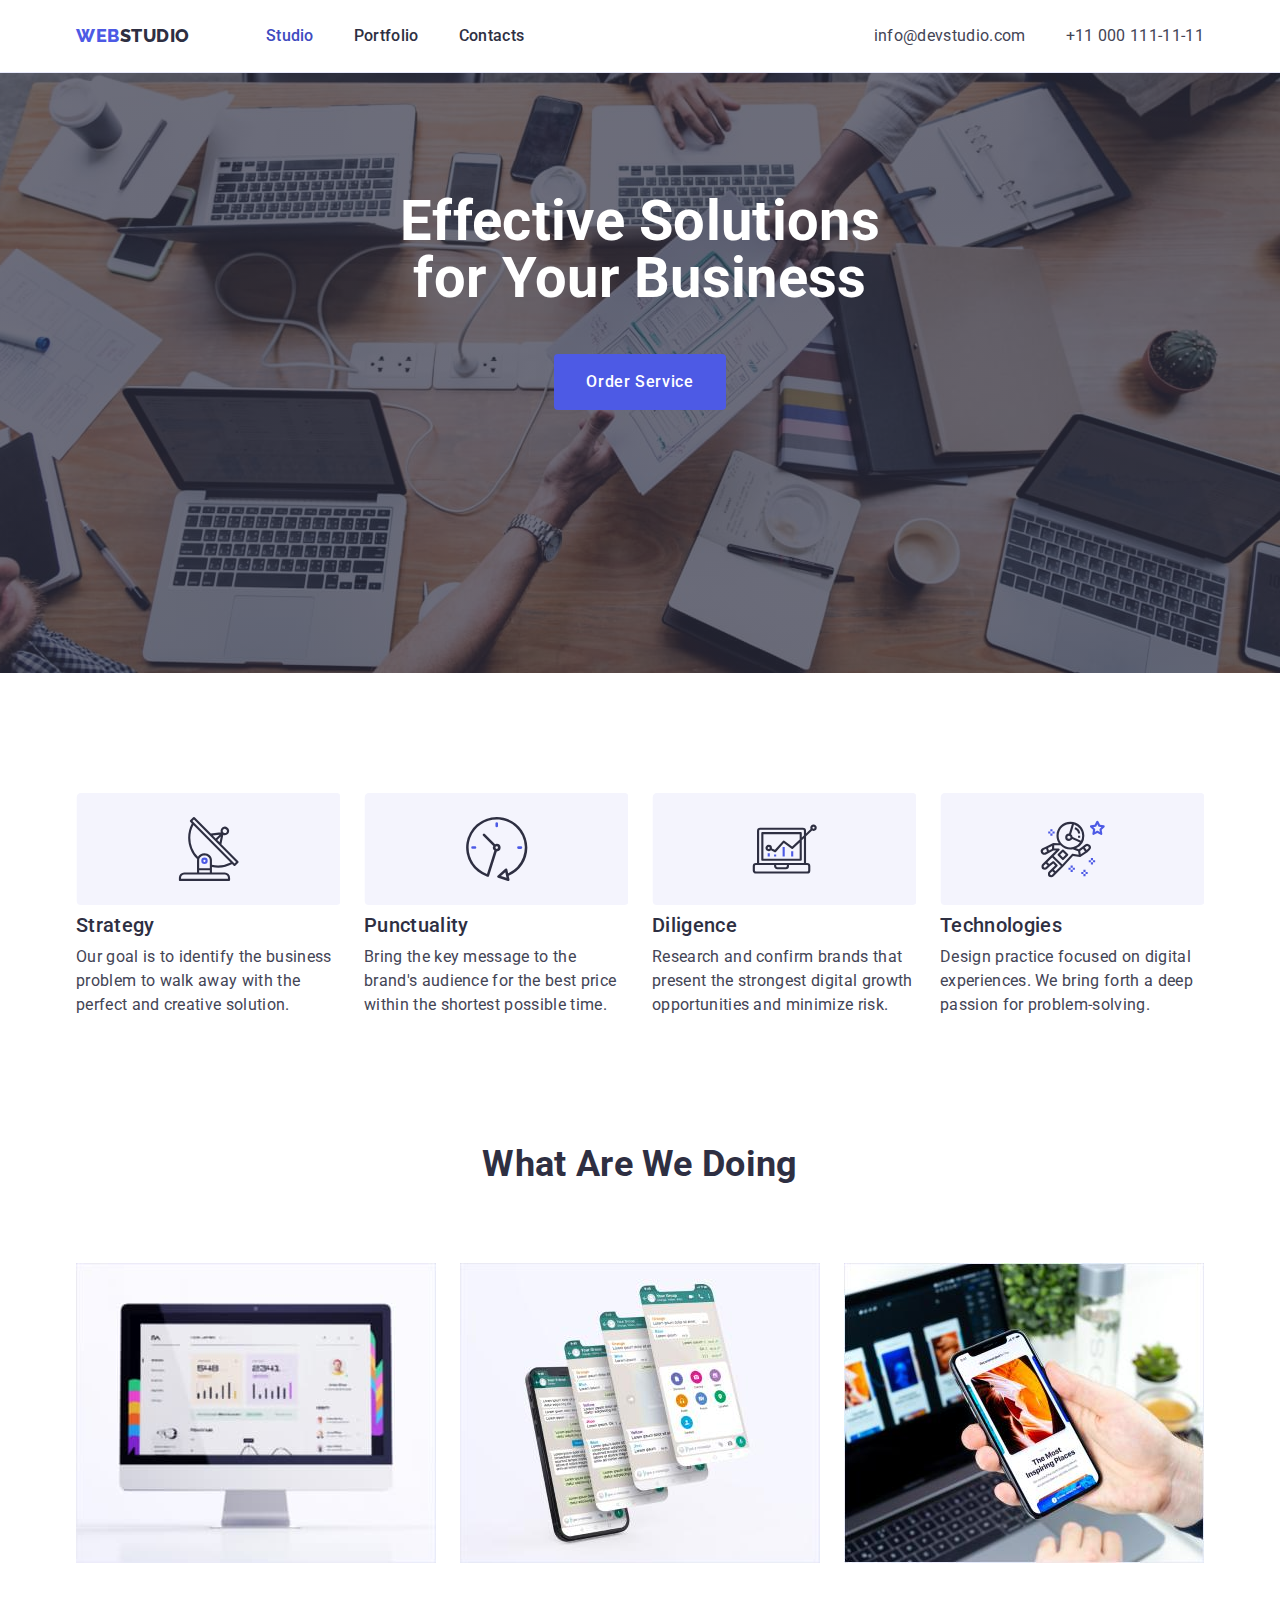
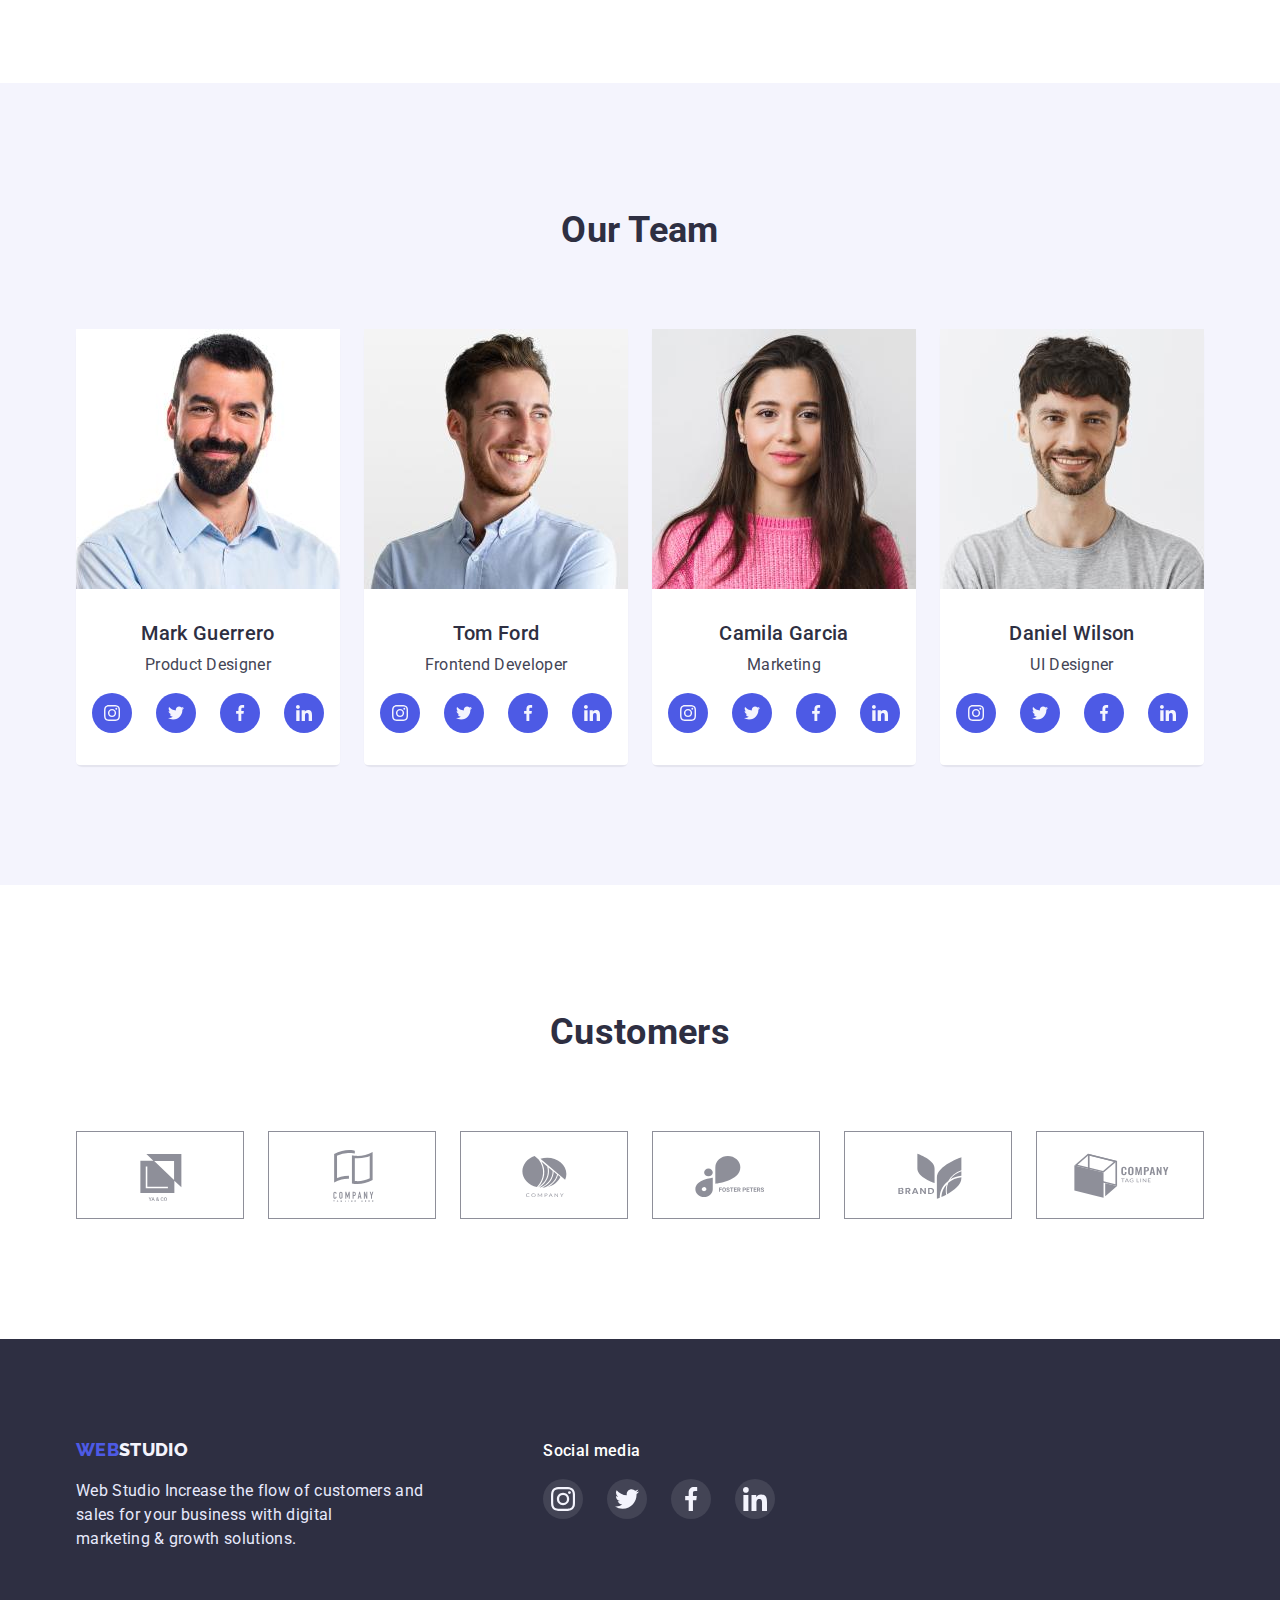
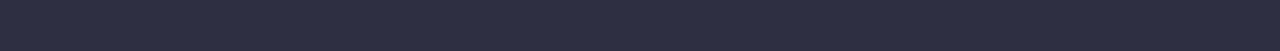
==== commit 10c9dd85: "Values icons  wrapped in div" ====
--- a/index.html
+++ b/index.html
@@ -70,11 +70,13 @@
           <h2 hidden class="title">Our Values</h2>
           <ul class="list list-values">
             <li class="value-item icon-strategy">
-              <svg class="value-icon">
-                <use
-                  href="./images/icons.svg/symbol-defs.svg#icon-strategy"
-                ></use>
-              </svg>
+              <div class="svg-value">
+                <svg class="value-icon">
+                  <use
+                    href="./images/icons.svg/symbol-defs.svg#icon-strategy"
+                  ></use>
+                </svg>
+              </div>
               <h3 class="sub-title">Strategy</h3>
               <p class="value-description">
                 Our goal is to identify the business problem to walk away with
@@ -82,11 +84,13 @@
               </p>
             </li>
             <li class="value-item icon-punctuality">
-              <svg class="value-icon">
-                <use
-                  href="./images/icons.svg/symbol-defs.svg#icon-punctuality"
-                ></use>
-              </svg>
+              <div class="svg-value">
+                <svg class="value-icon">
+                  <use
+                    href="./images/icons.svg/symbol-defs.svg#icon-punctuality"
+                  ></use>
+                </svg>
+              </div>
               <h3 class="sub-title">Punctuality</h3>
               <p class="value-description">
                 Bring the key message to the brand's audience for the best price
@@ -94,11 +98,13 @@
               </p>
             </li>
             <li class="value-item icon-diligence">
-              <svg class="value-icon">
-                <use
-                  href="./images/icons.svg/symbol-defs.svg#icon-diligence"
-                ></use>
-              </svg>
+              <div class="svg-value">
+                <svg class="value-icon">
+                  <use
+                    href="./images/icons.svg/symbol-defs.svg#icon-diligence"
+                  ></use>
+                </svg>
+              </div>
               <h3 class="sub-title">Diligence</h3>
               <p class="value-description">
                 Research and confirm brands that present the strongest digital
@@ -106,11 +112,13 @@
               </p>
             </li>
             <li class="value-item icon-technologies">
-              <svg class="value-icon">
-                <use
-                  href="./images/icons.svg/symbol-defs.svg#icon-technologies"
-                ></use>
-              </svg>
+              <div class="svg-value">
+                <svg class="value-icon">
+                  <use
+                    href="./images/icons.svg/symbol-defs.svg#icon-technologies"
+                  ></use>
+                </svg>
+              </div>
               <h3 class="sub-title">Technologies</h3>
               <p class="value-description">
                 Design practice focused on digital experiences. We bring forth a
@@ -368,58 +376,58 @@
           <h2 class="title title-customers">Customers</h2>
           <ul class="list list-customers">
             <li class="customer-item">
-              <button class="btn btn-customers">
+              <a class="link-customers">
                 <svg class="logo-icon">
                   <use
                     href="./images/icons.svg/symbol-defs.svg#icon-logo_1"
                   ></use>
                 </svg>
-              </button>
-            </li>
-            <li class="customer-item">
-              <button class="btn btn-customers">
+              </a>
+            </li>
+            <li class="customer-item">
+              <a class="link-customers">
                 <svg class="logo-icon">
                   <use
                     href="./images/icons.svg/symbol-defs.svg#icon-logo_2"
                   ></use>
                 </svg>
-              </button>
-            </li>
-            <li class="customer-item">
-              <button class="btn btn-customers">
+              </a>
+            </li>
+            <li class="customer-item">
+              <a class="link-customers">
                 <svg class="logo-icon">
                   <use
                     href="./images/icons.svg/symbol-defs.svg#icon-logo_3"
                   ></use>
                 </svg>
-              </button>
-            </li>
-            <li class="customer-item">
-              <button class="btn btn-customers">
+              </a>
+            </li>
+            <li class="customer-item">
+              <a class="link-customers">
                 <svg class="logo-icon">
                   <use
                     href="./images/icons.svg/symbol-defs.svg#icon-logo_4"
                   ></use>
                 </svg>
-              </button>
-            </li>
-            <li class="customer-item">
-              <button class="btn btn-customers">
+              </a>
+            </li>
+            <li class="customer-item">
+              <a class="link-customers">
                 <svg class="logo-icon">
                   <use
                     href="./images/icons.svg/symbol-defs.svg#icon-logo_5"
                   ></use>
                 </svg>
-              </button>
-            </li>
-            <li class="customer-item">
-              <button class="btn btn-customers">
+              </a>
+            </li>
+            <li class="customer-item">
+              <a class="link-customers">
                 <svg class="logo-icon">
                   <use
                     href="./images/icons.svg/symbol-defs.svg#icon-logo_6"
                   ></use>
                 </svg>
-              </button>
+              </a>
             </li>
           </ul>
         </div>
--- a/css/style.css
+++ b/css/style.css
@@ -194,9 +194,20 @@
   margin-left: auto;
   margin-right: auto;
 }
-.value-icon,
+
 .team-description {
   margin-bottom: 8px;
+}
+.svg-value {
+  display: flex;
+  justify-content: center;
+  align-items: center;
+  margin-bottom: 8px;
+}
+
+.value-icon {
+  width: 264px;
+  height: 112px;
 }
 .value-item:not(:last-child),
 .about-item:not(:last-child),
@@ -272,7 +283,10 @@
   display: flex;
   justify-content: center;
 }
-.btn-customers {
+.link-customers {
+  display: flex;
+  justify-content: center;
+  align-items: center;
   background-color: transparent;
   width: 168px;
   height: 88px;
@@ -285,15 +299,16 @@
   fill: var(--bg-light-slate-color);
 }
 
-.logo-icon:hover,
+/* .logo-icon:hover,
 .logo-icon:focus {
   fill: var(--bg-ocean-color);
-}
-
-.btn-customers:hover,
-.btn-customers:focus {
+} */
+
+a.link-customers:hover,
+a.link-customers:focus {
   border: 1px solid var(--bg-ocean-color);
   border-radius: 6px;
+  fill: var(--bg-ocean-color);
 }
 
 /* footer section */
